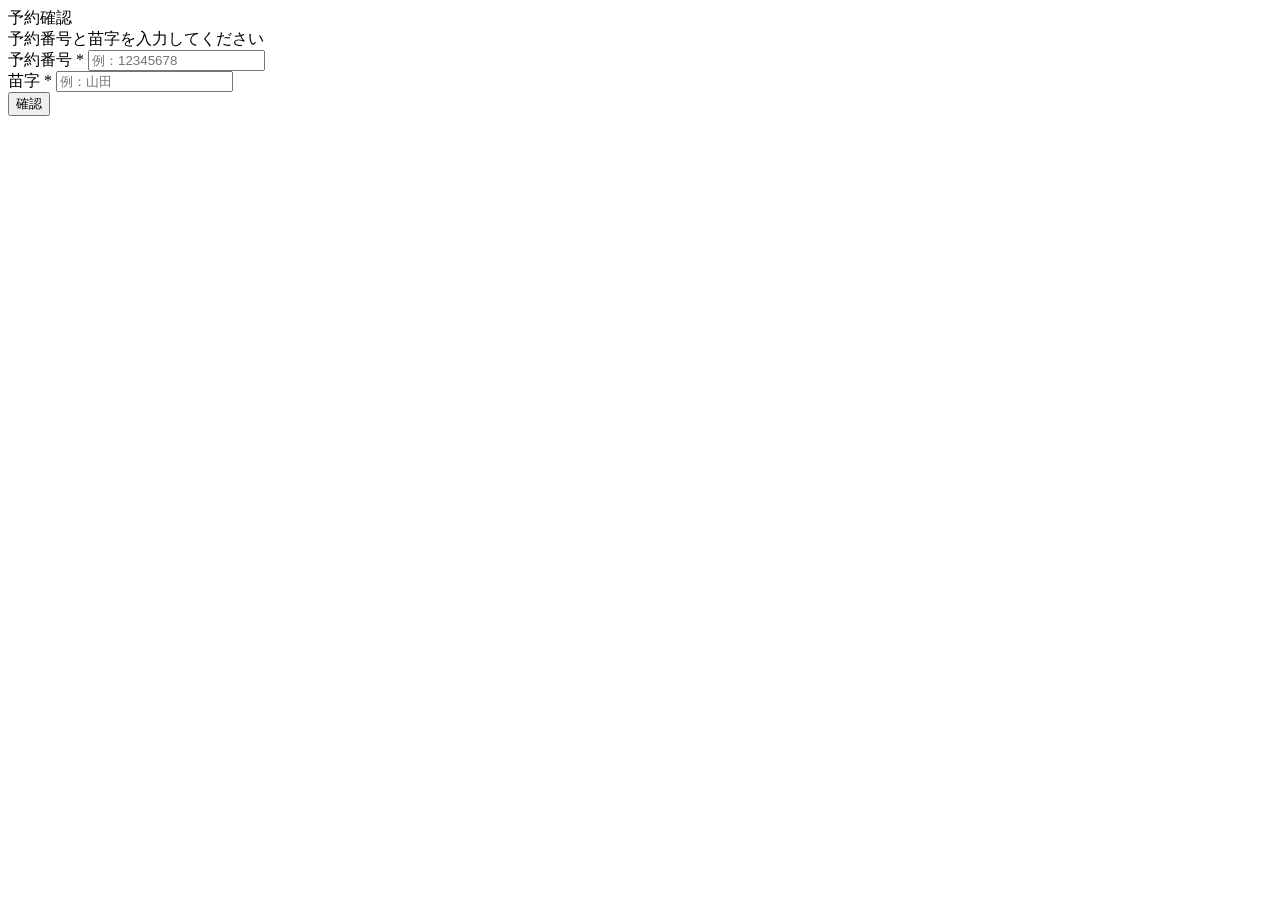
==== index.html @ bca2078b "Create index.html" ====
<!DOCTYPE html>
<html lang="ja">
<head>
    <meta charset="UTF-8">
    <meta name="viewport" content="width=device-width, initial-scale=1.0">
    <title>Hair Works天 - 予約確認</title>
    <link rel="stylesheet" href="style.css">
</head>
<body>
    <div class="main-header">
        <div class="header-content">
            <div class="header-logo">
                <img src="logo.png" alt="Hair Works天 ロゴ" onerror="this.style.display='none'" class="logo-image">
            </div>
        </div>
    </div>
    
    <!-- 予約確認入力ページ -->
    <div id="check-input-page" class="page active">
        <div class="container">
            <div class="page-header">
                <div class="page-title">予約確認</div>
                <div class="page-subtitle">予約番号と苗字を入力してください</div>
            </div>

            <div class="form-container">
                <div class="form-group">
                    <label class="form-label">予約番号 *</label>
                    <input type="text" class="form-input" id="reservation-number" placeholder="例：12345678" required maxlength="8">
                </div>
                <div class="form-group">
                    <label class="form-label">苗字 *</label>
                    <input type="text" class="form-input" id="last-name" placeholder="例：山田" required>
                </div>

                <button class="confirm-button" onclick="checkReservation()">確認</button>
            </div>

            <div class="error-message" id="error-message" style="display: none;"></div>
            <div class="loading-message" id="loading-message" style="display: none;">
                <div class="loading">予約情報を確認しています</div>
            </div>
        </div>
    </div>

    <script src="script.js"></script>
</body>
</html>
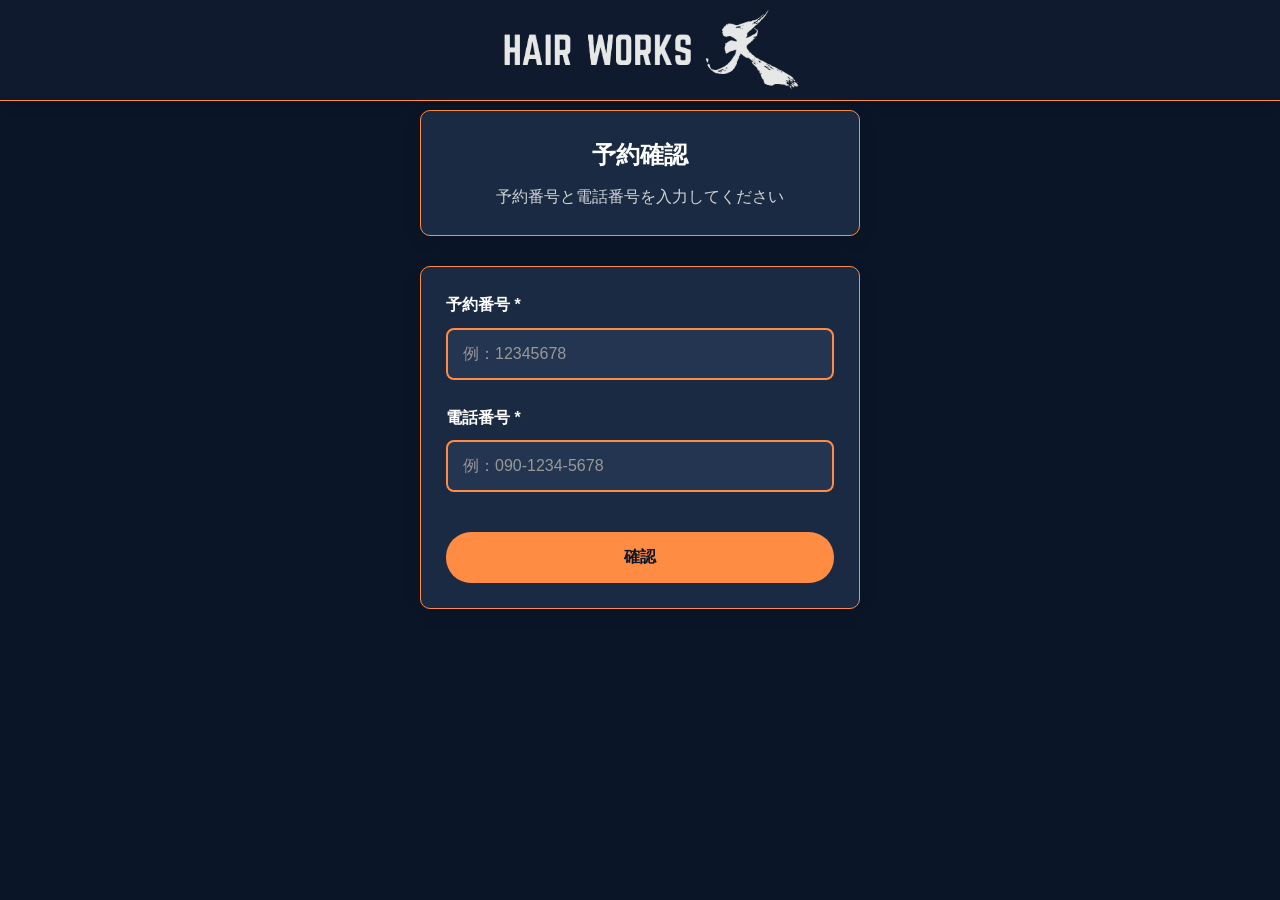
==== commit 1200bf00: "Update index.html" ====
--- a/index.html
+++ b/index.html
@@ -20,7 +20,7 @@
         <div class="container">
             <div class="page-header">
                 <div class="page-title">予約確認</div>
-                <div class="page-subtitle">予約番号と苗字を入力してください</div>
+                <div class="page-subtitle">予約番号と電話番号を入力してください</div>
             </div>
 
             <div class="form-container">
@@ -29,8 +29,8 @@
                     <input type="text" class="form-input" id="reservation-number" placeholder="例：12345678" required maxlength="8">
                 </div>
                 <div class="form-group">
-                    <label class="form-label">苗字 *</label>
-                    <input type="text" class="form-input" id="last-name" placeholder="例：山田" required>
+                    <label class="form-label">電話番号 *</label>
+                    <input type="text" class="form-input" id="phone-number" placeholder="例：090-1234-5678" required>
                 </div>
 
                 <button class="confirm-button" onclick="checkReservation()">確認</button>
--- a/style.css
+++ b/style.css
@@ -0,0 +1,576 @@
+/* Hair Works天 予約確認サイト - 完全版スタイルシート */
+
+/* ベースリセット & Safari対応 */
+* {
+    margin: 0;
+    padding: 0;
+    box-sizing: border-box;
+    -webkit-font-smoothing: antialiased;
+    -moz-osx-font-smoothing: grayscale;
+    -webkit-box-sizing: border-box;
+    -moz-box-sizing: border-box;
+}
+
+body {
+    font-family: 'Hiragino Kaku Gothic ProN', 'Hiragino Sans', 'Meiryo', sans-serif;
+    background: #0a1628;
+    color: #ffffff;
+    line-height: 1.6;
+    min-height: 100vh;
+    color-scheme: dark;
+}
+
+/* ヘッダー */
+.main-header {
+    position: fixed;
+    top: 0;
+    left: 0;
+    right: 0;
+    background: #0f1a2e;
+    z-index: 1000;
+    padding: 10px 0;
+    box-shadow: 0 2px 10px rgba(0, 0, 0, 0.3);
+    border-bottom: 1px solid #ff8c42;
+}
+
+.header-content {
+    max-width: 600px;
+    margin: 0 auto;
+    padding: 0 20px;
+    display: flex;
+    display: -webkit-flex;
+    display: -ms-flexbox;
+    align-items: center;
+    justify-content: center;
+    height: 80px;
+    -webkit-box-sizing: border-box;
+    -moz-box-sizing: border-box;
+    box-sizing: border-box;
+}
+
+.header-logo {
+    width: auto;
+    height: 70px;
+    max-height: 70px;
+    background: transparent;
+    border-radius: 8px;
+    display: flex;
+    display: -webkit-flex;
+    display: -ms-flexbox;
+    align-items: center;
+    justify-content: center;
+    font-size: 16px;
+    font-weight: bold;
+    color: #ffffff;
+    position: relative;
+    overflow: visible;
+    flex-shrink: 0;
+}
+
+.header-logo .logo-image,
+.header-logo img {
+    height: 700px;
+    max-height: 280px;
+    width: auto;
+    max-width: none;
+    object-fit: contain;
+    display: block;
+    image-rendering: -webkit-optimize-contrast;
+    image-rendering: crisp-edges;
+}
+
+.header-logo::after {
+    content: "Hair Works天";
+    position: absolute;
+    top: 50%;
+    left: 50%;
+    transform: translate(-50%, -50%);
+    white-space: nowrap;
+    display: block;
+    color: #ffffff;
+    font-size: 16px;
+    font-weight: bold;
+}
+
+.header-logo.has-image::after {
+    display: none;
+}
+
+/* メインコンテナ */
+.container {
+    max-width: 480px;
+    margin: 0 auto;
+    padding: 110px 20px 20px;
+}
+
+.page-header {
+    text-align: center;
+    margin-bottom: 30px;
+    padding: 25px;
+    background: #1a2a42;
+    border-radius: 10px;
+    border: 1px solid #ff8c42;
+    box-shadow: 0 4px 15px rgba(0, 0, 0, 0.2);
+}
+
+.page-title {
+    font-size: 24px;
+    font-weight: bold;
+    color: #ffffff;
+    margin-bottom: 10px;
+}
+
+.page-subtitle {
+    font-size: 16px;
+    color: #ffffff;
+    opacity: 0.8;
+}
+
+/* フォーム */
+.form-container {
+    background: #1a2a42;
+    padding: 25px;
+    border-radius: 10px;
+    margin-bottom: 25px;
+    border: 1px solid #ff8c42;
+    box-shadow: 0 4px 15px rgba(0, 0, 0, 0.2);
+}
+
+.form-group {
+    margin-bottom: 25px;
+}
+
+.form-label {
+    display: block;
+    margin-bottom: 10px;
+    font-weight: bold;
+    color: #ffffff;
+}
+
+.form-input,
+.form-select {
+    width: 100%;
+    padding: 15px;
+    border: 2px solid #ff8c42;
+    border-radius: 8px;
+    -webkit-border-radius: 8px;
+    font-size: 16px;
+    background: #243552;
+    color: #ffffff;
+    transition: all 0.2s ease;
+    -webkit-appearance: none;
+    -moz-appearance: none;
+    appearance: none;
+}
+
+.form-input:focus,
+.form-select:focus {
+    outline: 2px solid #ff8c42;
+    outline-offset: 2px;
+    border-color: #ff8c42;
+    background: #2a3f5f;
+}
+
+.form-input::placeholder {
+    color: #999;
+}
+
+/* ボタン共通スタイル */
+.confirm-button,
+.back-button,
+.cancel-button,
+.check-reservation-button {
+    -webkit-appearance: none;
+    -moz-appearance: none;
+    appearance: none;
+    -webkit-user-select: none;
+    -moz-user-select: none;
+    user-select: none;
+    -webkit-tap-highlight-color: transparent;
+    font-size: 16px;
+    font-weight: bold;
+    cursor: pointer;
+    border-radius: 25px;
+    transition: all 0.2s ease;
+    min-height: 44px;
+    border: none;
+    text-decoration: none;
+    display: inline-block;
+    text-align: center;
+}
+
+.confirm-button {
+    background: #ff8c42;
+    color: #0a1628;
+    padding: 15px 35px;
+    width: 100%;
+    margin-top: 15px;
+}
+
+.confirm-button:hover,
+.confirm-button:focus {
+    background: #e67a35;
+    outline: 2px solid #ff8c42;
+    outline-offset: 2px;
+}
+
+.cancel-button {
+    background: #ff4757;
+    color: #ffffff;
+    padding: 15px 25px;
+    width: 48%;
+}
+
+.cancel-button:hover,
+.cancel-button:focus {
+    background: #ff3742;
+    outline: 2px solid #ff4757;
+    outline-offset: 2px;
+}
+
+.cancel-button:disabled {
+    background: #666;
+    color: #999;
+    cursor: not-allowed;
+    border: 2px solid #666;
+}
+
+.cancel-button:disabled:hover,
+.cancel-button:disabled:focus {
+    background: #666;
+    outline: none;
+    transform: none;
+}
+
+.back-button {
+    background: transparent;
+    color: #ffffff;
+    border: 2px solid #ffffff;
+    padding: 15px 25px;
+    width: 48%;
+}
+
+.back-button:hover,
+.back-button:focus {
+    background: #ffffff;
+    color: #0a1628;
+    outline: 2px solid #ffffff;
+    outline-offset: 2px;
+}
+
+.check-reservation-button {
+    background: transparent;
+    color: #ff8c42;
+    border: 2px solid #ff8c42;
+    padding: 15px 25px;
+    border-radius: 25px;
+    margin-top: 20px;
+}
+
+.check-reservation-button:hover,
+.check-reservation-button:focus {
+    background: #ff8c42;
+    color: #0a1628;
+    outline: 2px solid #ff8c42;
+    outline-offset: 2px;
+}
+
+.button-group {
+    display: flex;
+    display: -webkit-flex;
+    display: -ms-flexbox;
+    justify-content: space-between;
+    margin-top: 25px;
+    gap: 4%;
+    -webkit-box-sizing: border-box;
+    -moz-box-sizing: border-box;
+    box-sizing: border-box;
+}
+
+/* 確認ページ */
+.confirmation-section {
+    background: #1a2a42;
+    padding: 25px;
+    border-radius: 10px;
+    margin-bottom: 25px;
+    border: 1px solid #ff8c42;
+    box-shadow: 0 4px 15px rgba(0, 0, 0, 0.2);
+}
+
+.confirmation-title {
+    font-size: 20px;
+    font-weight: bold;
+    color: #ffffff;
+    margin-bottom: 20px;
+    text-align: center;
+}
+
+.confirmation-item {
+    display: flex;
+    display: -webkit-flex;
+    display: -ms-flexbox;
+    justify-content: space-between;
+    align-items: center;
+    padding: 12px 0;
+    border-bottom: 1px solid rgba(255, 140, 66, 0.2);
+    -webkit-box-sizing: border-box;
+    -moz-box-sizing: border-box;
+    box-sizing: border-box;
+}
+
+.confirmation-item:last-child {
+    border-bottom: none;
+}
+
+.confirmation-label {
+    font-weight: bold;
+    color: #ffffff;
+}
+
+.confirmation-value {
+    color: #ff8c42;
+    font-weight: bold;
+    text-align: right;
+}
+
+/* ステータス表示 */
+.status-badge {
+    padding: 6px 12px;
+    border-radius: 15px;
+    font-size: 14px;
+    font-weight: bold;
+    text-align: center;
+}
+
+.status-reserved {
+    background: rgba(76, 175, 80, 0.2);
+    color: #4caf50;
+    border: 1px solid #4caf50;
+}
+
+.status-visited {
+    background: rgba(33, 150, 243, 0.2);
+    color: #2196f3;
+    border: 1px solid #2196f3;
+}
+
+.status-cancelled {
+    background: rgba(244, 67, 54, 0.2);
+    color: #f44336;
+    border: 1px solid #f44336;
+}
+
+/* 予約に関する注意事項 */
+.reservation-notes {
+    background: rgba(255, 140, 66, 0.1);
+    padding: 18px;
+    border-radius: 8px;
+    margin-bottom: 20px;
+    border-left: 4px solid #ff8c42;
+}
+
+.reservation-notes h4 {
+    color: #ff8c42;
+    font-size: 16px;
+    margin-bottom: 12px;
+}
+
+.reservation-notes ul {
+    list-style: none;
+    color: #ffffff;
+}
+
+.reservation-notes li {
+    margin-bottom: 8px;
+    padding-left: 20px;
+    position: relative;
+    line-height: 1.5;
+}
+
+.reservation-notes li:before {
+    content: "•";
+    color: #ff8c42;
+    position: absolute;
+    left: 0;
+    font-size: 14px;
+}
+
+/* 完了ページ */
+.completion-container {
+    text-align: center;
+    background: #1a2a42;
+    padding: 35px 25px;
+    border-radius: 10px;
+    border: 1px solid #ff8c42;
+    box-shadow: 0 4px 15px rgba(0, 0, 0, 0.2);
+}
+
+.completion-title {
+    font-size: 26px;
+    font-weight: bold;
+    color: #ff8c42;
+    margin-bottom: 25px;
+}
+
+.completion-message {
+    font-size: 16px;
+    color: #ffffff;
+    line-height: 1.8;
+    margin-bottom: 25px;
+}
+
+/* エラー・読み込み表示 */
+.error-message {
+    background: #2a1f1f;
+    color: #ff6b6b;
+    border: 2px solid #ff4757;
+    padding: 20px;
+    border-radius: 8px;
+    margin: 25px 0;
+    text-align: center;
+}
+
+.loading-message {
+    text-align: center;
+    padding: 30px;
+    background: #1a2a42;
+    border-radius: 10px;
+    margin: 25px 0;
+    border: 1px solid #ff8c42;
+}
+
+.loading {
+    color: #ffffff;
+    font-size: 16px;
+}
+
+.loading::after {
+    content: '...';
+    animation: dots 1.5s infinite;
+}
+
+@keyframes dots {
+    0%, 20% { content: ''; }
+    40% { content: '.'; }
+    60% { content: '..'; }
+    80%, 100% { content: '...'; }
+}
+
+/* ページ表示制御 */
+.page {
+    display: none;
+}
+
+.page.active {
+    display: block;
+}
+
+/* レスポンシブ対応 */
+@media screen and (max-width: 768px) {
+    .container {
+        padding: 100px 16px 16px;
+    }
+    
+    .header-content {
+        padding: 0 16px;
+    }
+    
+    .header-logo {
+        height: 60px;
+        max-height: 60px;
+    }
+    
+    .header-logo .logo-image,
+    .header-logo img {
+        height: 700px;
+        max-height: 280px;
+    }
+    
+    .button-group {
+        -webkit-box-orient: vertical;
+        -webkit-box-direction: normal;
+        -webkit-flex-direction: column;
+        -ms-flex-direction: column;
+        flex-direction: column;
+        gap: 12px;
+    }
+    
+    .back-button,
+    .cancel-button {
+        width: 100%;
+    }
+}
+
+/* アクセシビリティ */
+@media (prefers-reduced-motion: reduce) {
+    *,
+    *::before,
+    *::after {
+        animation-duration: 0.01ms !important;
+        animation-iteration-count: 1 !important;
+        transition-duration: 0.01ms !important;
+    }
+}
+
+@media (prefers-contrast: high) {
+    .confirmation-section,
+    .form-container {
+        border-width: 3px;
+    }
+    
+    .confirmation-value,
+    .status-badge {
+        font-weight: 900;
+    }
+}
+
+/* タッチデバイス最適化 */
+@media (hover: none) and (pointer: coarse) {
+    .confirm-button,
+    .cancel-button,
+    .back-button,
+    .check-reservation-button {
+        min-height: 44px;
+        min-width: 44px;
+    }
+}
+
+/* 高解像度ディスプレイ対応 */
+@media (-webkit-min-device-pixel-ratio: 2), (min-resolution: 192dpi) {
+    .header-logo img {
+        image-rendering: -webkit-optimize-contrast;
+        image-rendering: crisp-edges;
+    }
+}
+
+/* 印刷対応 */
+@media print {
+    .main-header,
+    .cancel-button,
+    .back-button {
+        display: none !important;
+    }
+    
+    body {
+        background: white !important;
+        color: black !important;
+    }
+    
+    .container {
+        max-width: none;
+        padding: 0;
+    }
+}
+
+/* その他のブラウザ対応 */
+iframe {
+    border: none;
+    width: 100%;
+    height: auto;
+}
+
+@media (prefers-color-scheme: light) {
+    body {
+        color-scheme: dark;
+    }
+}
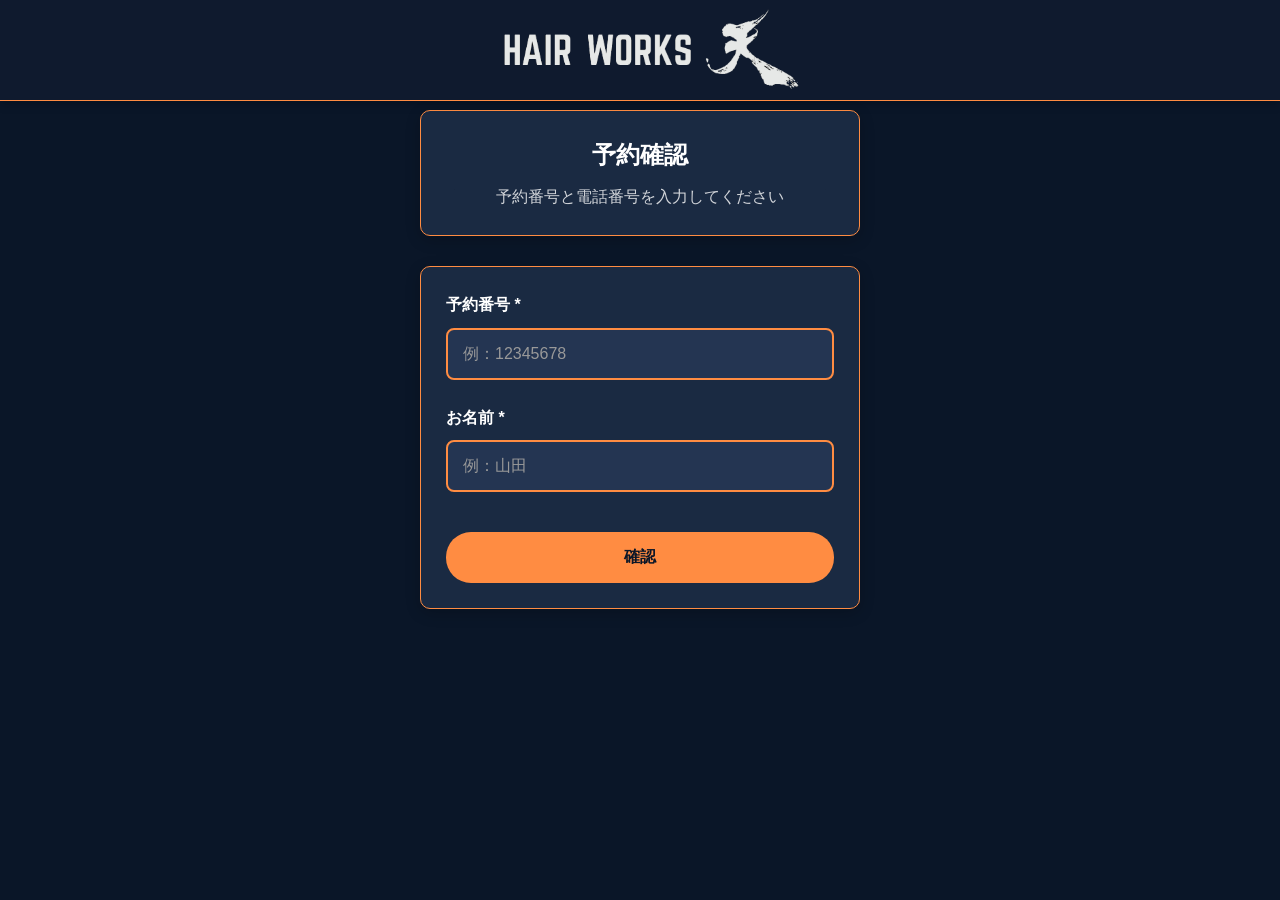
==== commit 8d3d4934: "Update index.html" ====
--- a/index.html
+++ b/index.html
@@ -29,8 +29,8 @@
                     <input type="text" class="form-input" id="reservation-number" placeholder="例：12345678" required maxlength="8">
                 </div>
                 <div class="form-group">
-                    <label class="form-label">電話番号 *</label>
-                    <input type="text" class="form-input" id="phone-number" placeholder="例：090-1234-5678" required>
+                    <label class="form-label">お名前 *</label>
+                    <input type="text" class="form-input" id="phone-number" placeholder="例：山田" required>
                 </div>
 
                 <button class="confirm-button" onclick="checkReservation()">確認</button>
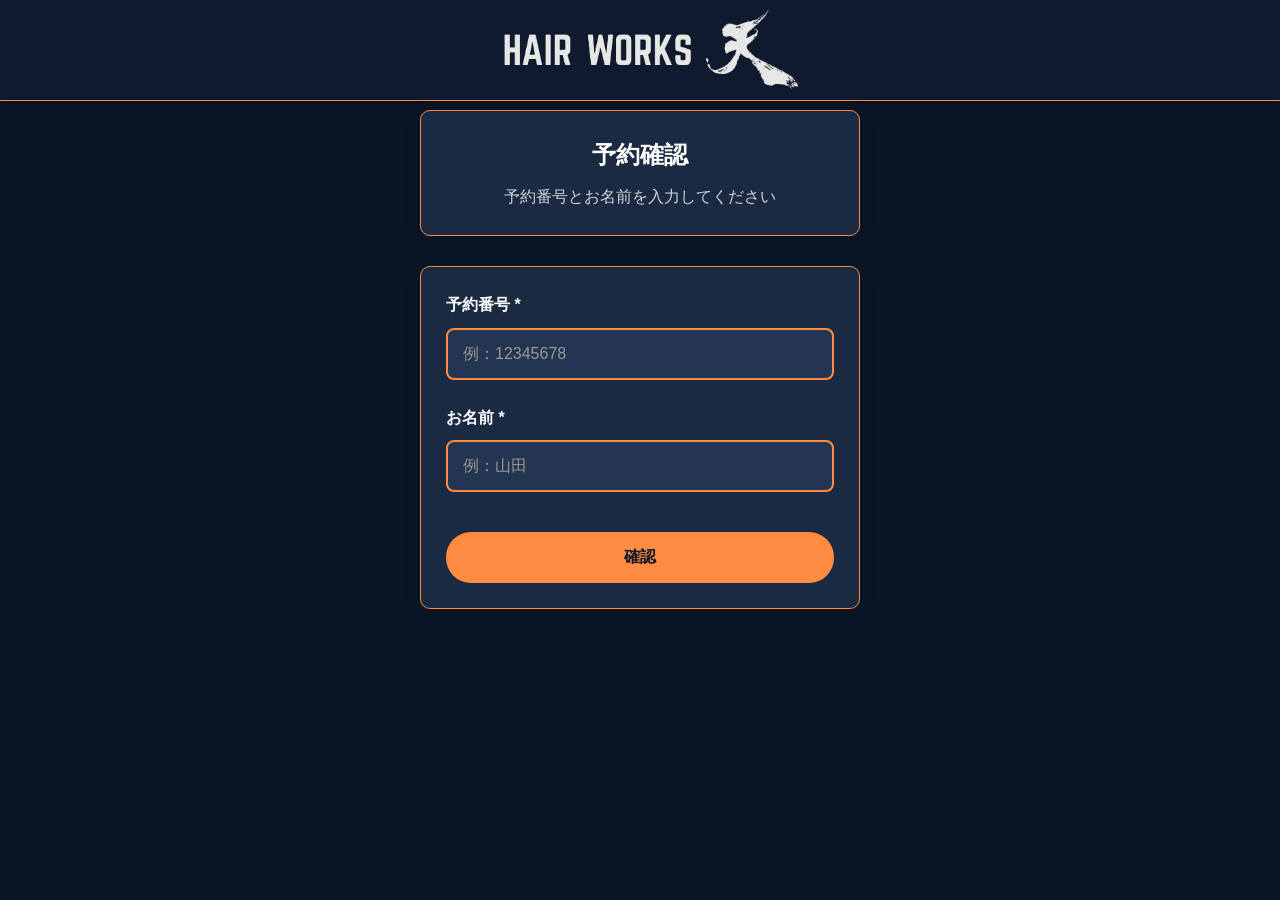
==== commit 135331ac: "Update index.html" ====
--- a/index.html
+++ b/index.html
@@ -20,7 +20,7 @@
         <div class="container">
             <div class="page-header">
                 <div class="page-title">予約確認</div>
-                <div class="page-subtitle">予約番号と電話番号を入力してください</div>
+                <div class="page-subtitle">予約番号とお名前を入力してください</div>
             </div>
 
             <div class="form-container">
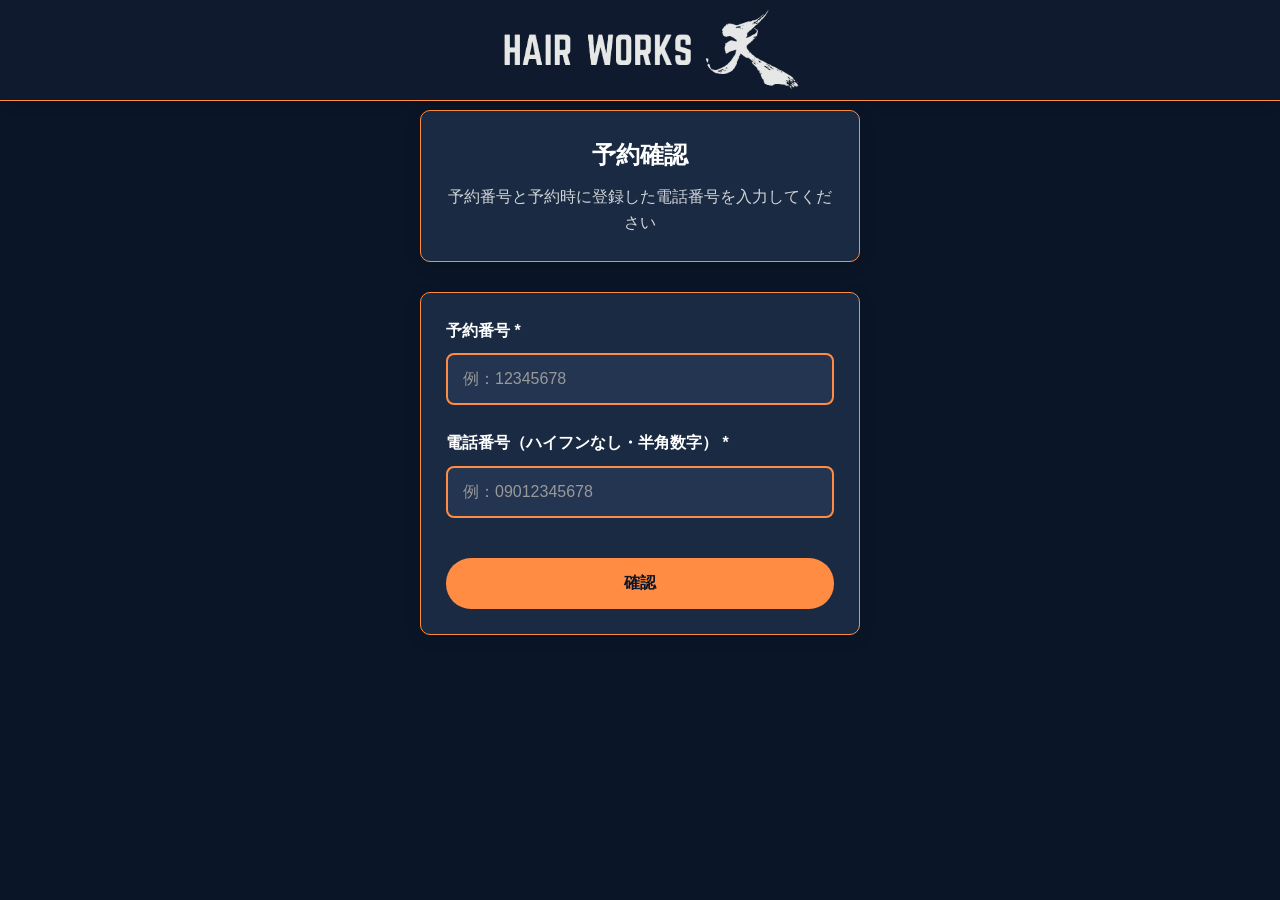
==== commit 7a4337a4: "Update index.html" ====
--- a/index.html
+++ b/index.html
@@ -20,7 +20,7 @@
         <div class="container">
             <div class="page-header">
                 <div class="page-title">予約確認</div>
-                <div class="page-subtitle">予約番号とお名前を入力してください</div>
+                <div class="page-subtitle">予約番号と予約時に登録した電話番号を入力してください</div>
             </div>
 
             <div class="form-container">
@@ -29,8 +29,8 @@
                     <input type="text" class="form-input" id="reservation-number" placeholder="例：12345678" required maxlength="8">
                 </div>
                 <div class="form-group">
-                    <label class="form-label">お名前 *</label>
-                    <input type="text" class="form-input" id="phone-number" placeholder="例：山田" required>
+                    <label class="form-label">電話番号（ハイフンなし・半角数字） *</label>
+                    <input type="text" class="form-input" id="phone-number" placeholder="例：09012345678" required>
                 </div>
 
                 <button class="confirm-button" onclick="checkReservation()">確認</button>
